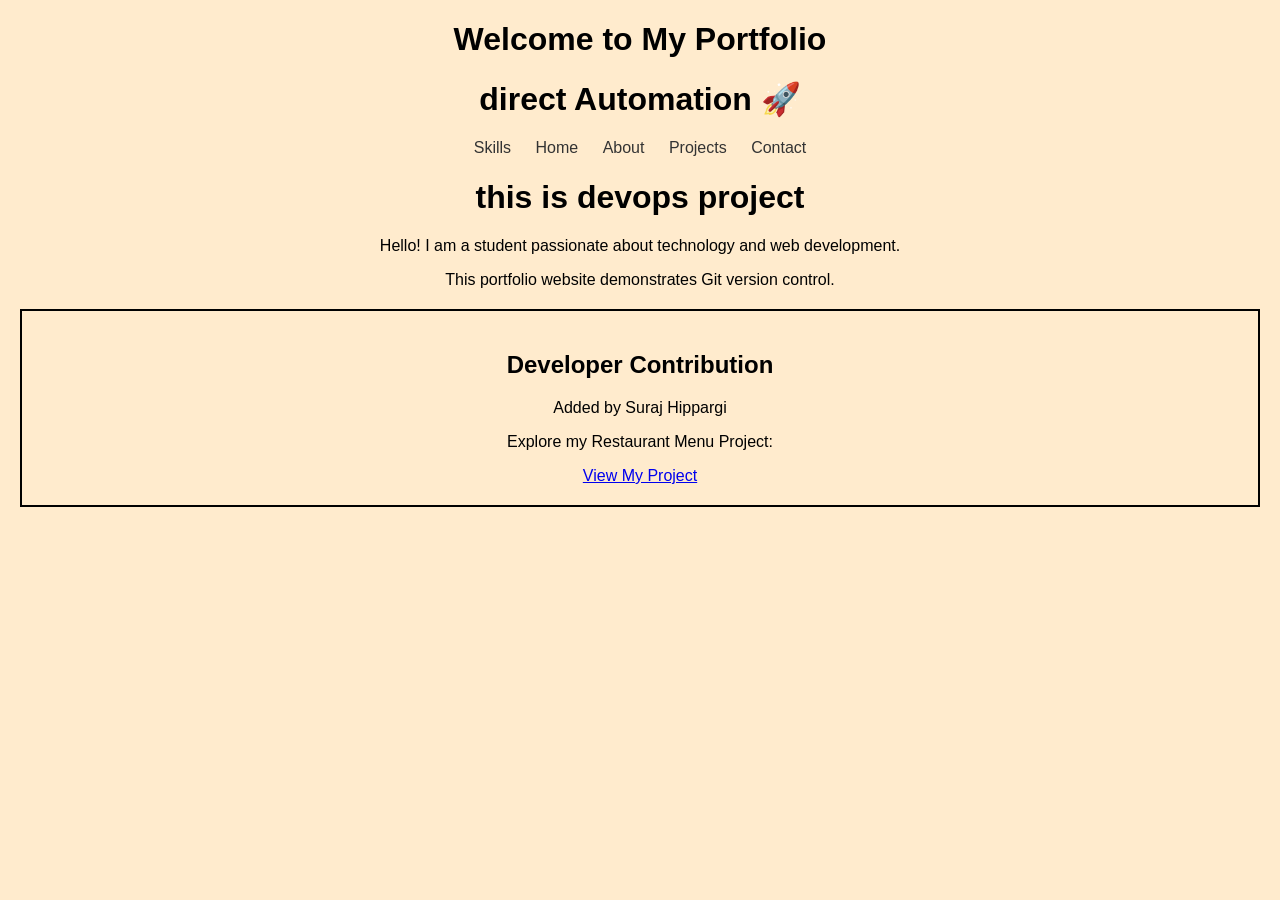
==== index.html @ c0fcdf60 "Added Suraj contribution section" ====
<!DOCTYPE html>
<html>
<head>
<title>Student Portfolio</title>
<link rel="stylesheet" href="style.css">
</head>

<body>

<h1>Welcome to My Portfolio</h1>
<h1> direct Automation 🚀</h1>
<nav>
<a href="skills.html">Skills</a>
<a href="index.html">Home</a>
<a href="about.html">About</a>
<a href="projects.html">Projects</a>
<a href="contact.html">Contact</a>
</nav>

<h1>this is devops project </h1>
<p>Hello! I am a student passionate about technology and web development.</p>
<p>This portfolio website demonstrates Git version control.</p>


<div style="border:2px solid black; padding:20px; margin:20px; text-align:center;">
    <h2>Developer Contribution</h2>
    <p>Added by Suraj Hippargi</p>
    <p>Explore my Restaurant Menu Project:</p>
    <a href="https://surajhippargi77.github.io/Restaurant_menu_website/">View My Project</a>
</div>


</body>
</html>
---- style.css ----
body{
font-family: Arial;
margin:0;
padding:0;
text-align:center;
background-color: blanchedalmond;
}

header{
background:#333;
color:#333;
padding:20px;
}

nav a{
margin:10px;
color:#333;
text-decoration:none;
}

section{
padding:40px;
}

footer{
background:#333;
color:#333;
padding:10px;
}
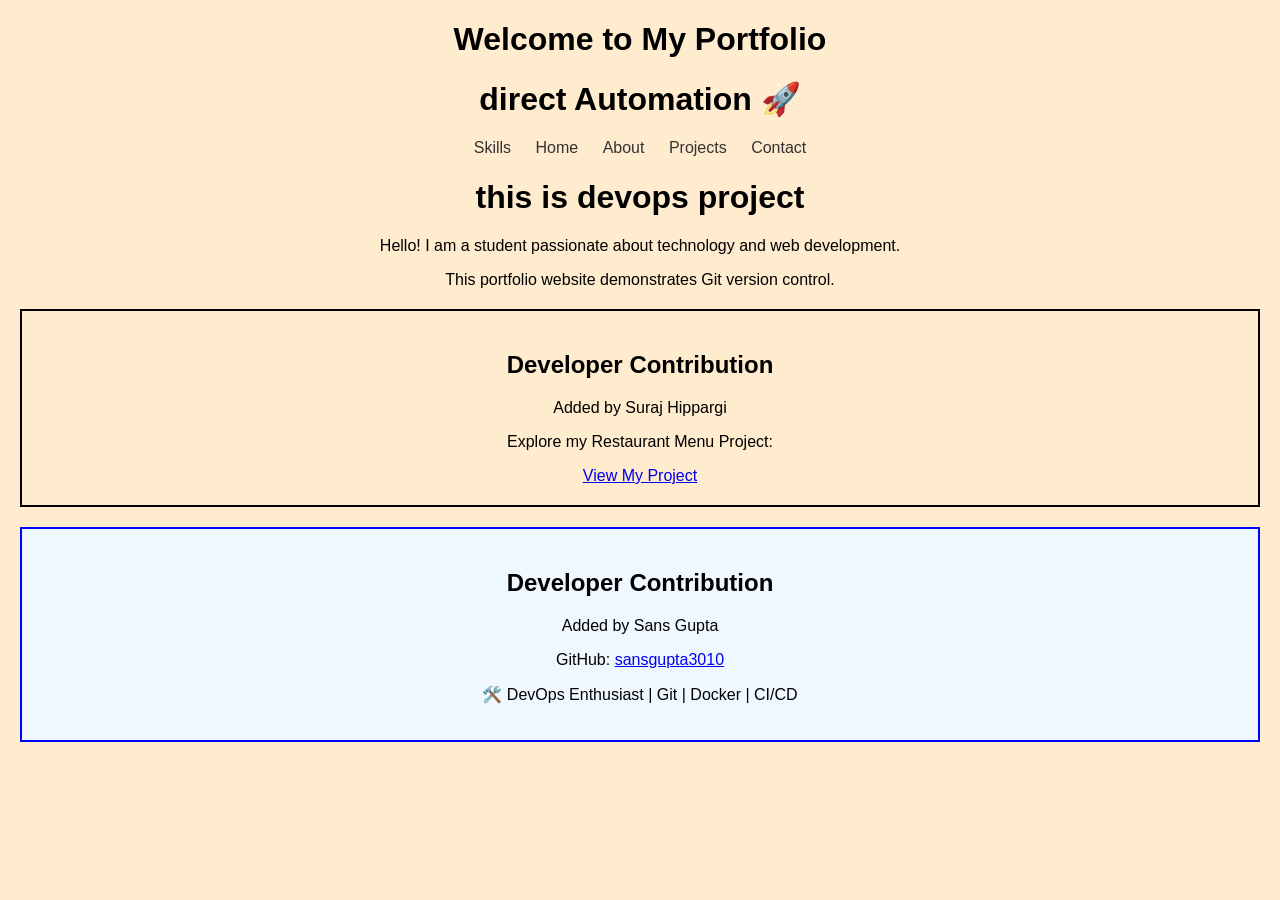
==== commit 0969e0c1: "Added Sans Gupta contribution section" ====
--- a/index.html
+++ b/index.html
@@ -1,7 +1,7 @@
 <!DOCTYPE html>
 <html>
 <head>
-<title>Student Portfolio</title>
+<title>Group Portfolio</title>
 <link rel="stylesheet" href="style.css">
 </head>
 
@@ -29,6 +29,12 @@
     <a href="https://surajhippargi77.github.io/Restaurant_menu_website/">View My Project</a>
 </div>
 
-
+<div style="border:2px solid blue; padding:20px; margin:20px; text-align:center; 
+background-color:#f0f8ff;">
+<h2>Developer Contribution</h2>
+<p>Added by Sans Gupta</p>
+<p>GitHub: <a href="https://github.com/sansgupta3010">sansgupta3010</a></p>
+<p>🛠️ DevOps Enthusiast | Git | Docker | CI/CD</p>
+</div>
 </body>
-</html>+</html>
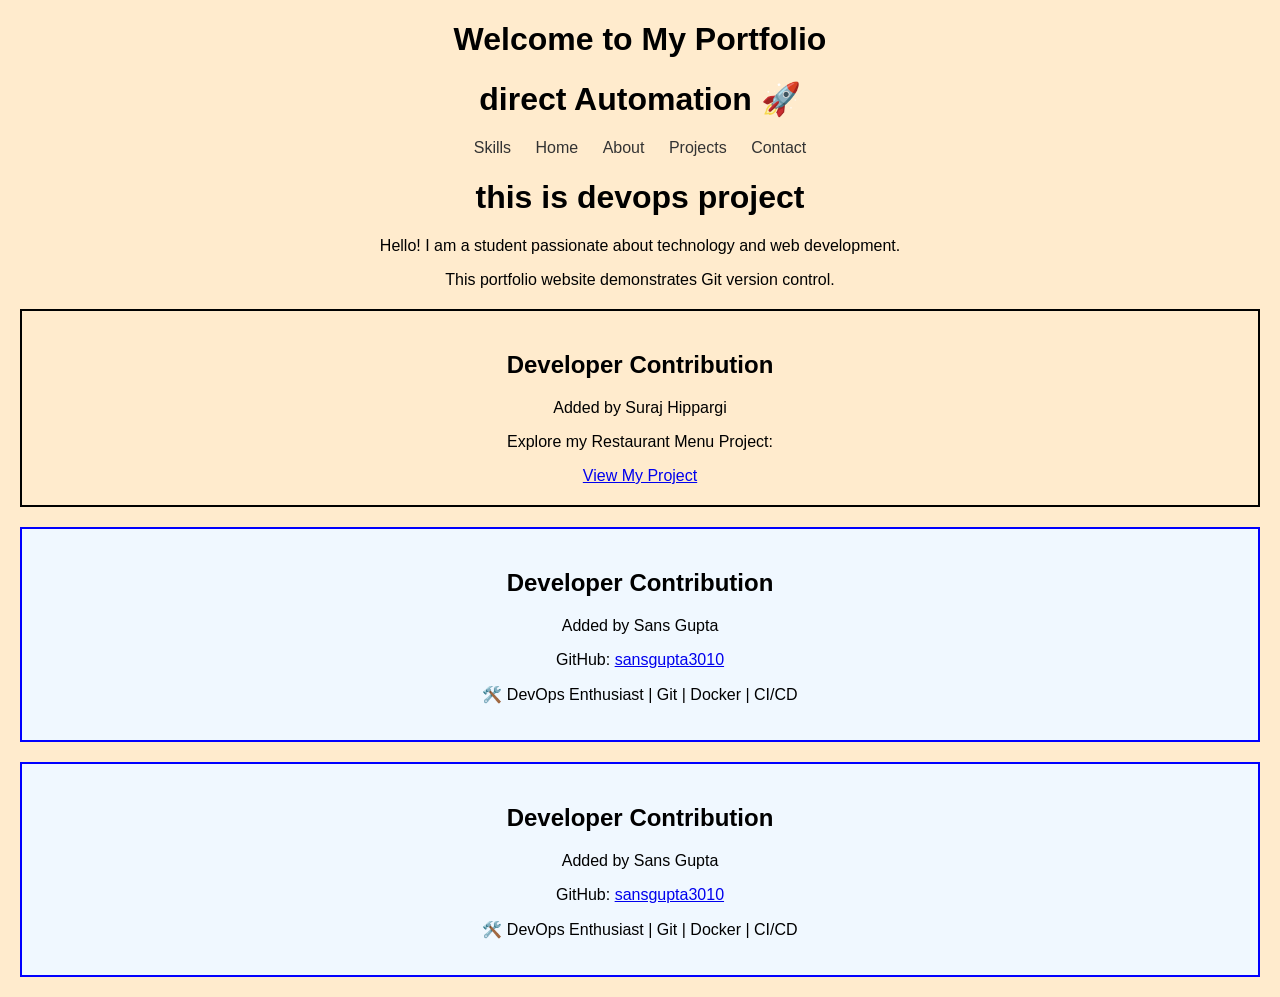
==== commit 9e4442b4: "Added Sans Gupta contribution section" ====
--- a/index.html
+++ b/index.html
@@ -36,5 +36,13 @@
 <p>GitHub: <a href="https://github.com/sansgupta3010">sansgupta3010</a></p>
 <p>🛠️ DevOps Enthusiast | Git | Docker | CI/CD</p>
 </div>
+<div style="border:2px solid blue; padding:20px; margin:20px; 
+text-align:center; background-color:#f0f8ff;">
+<h2>Developer Contribution</h2>
+<p>Added by Sans Gupta</p>
+<p>GitHub: <a 
+href="https://github.com/sansgupta3010">sansgupta3010</a></p>
+<p>🛠️ DevOps Enthusiast | Git | Docker | CI/CD</p>
+</div>
 </body>
 </html>
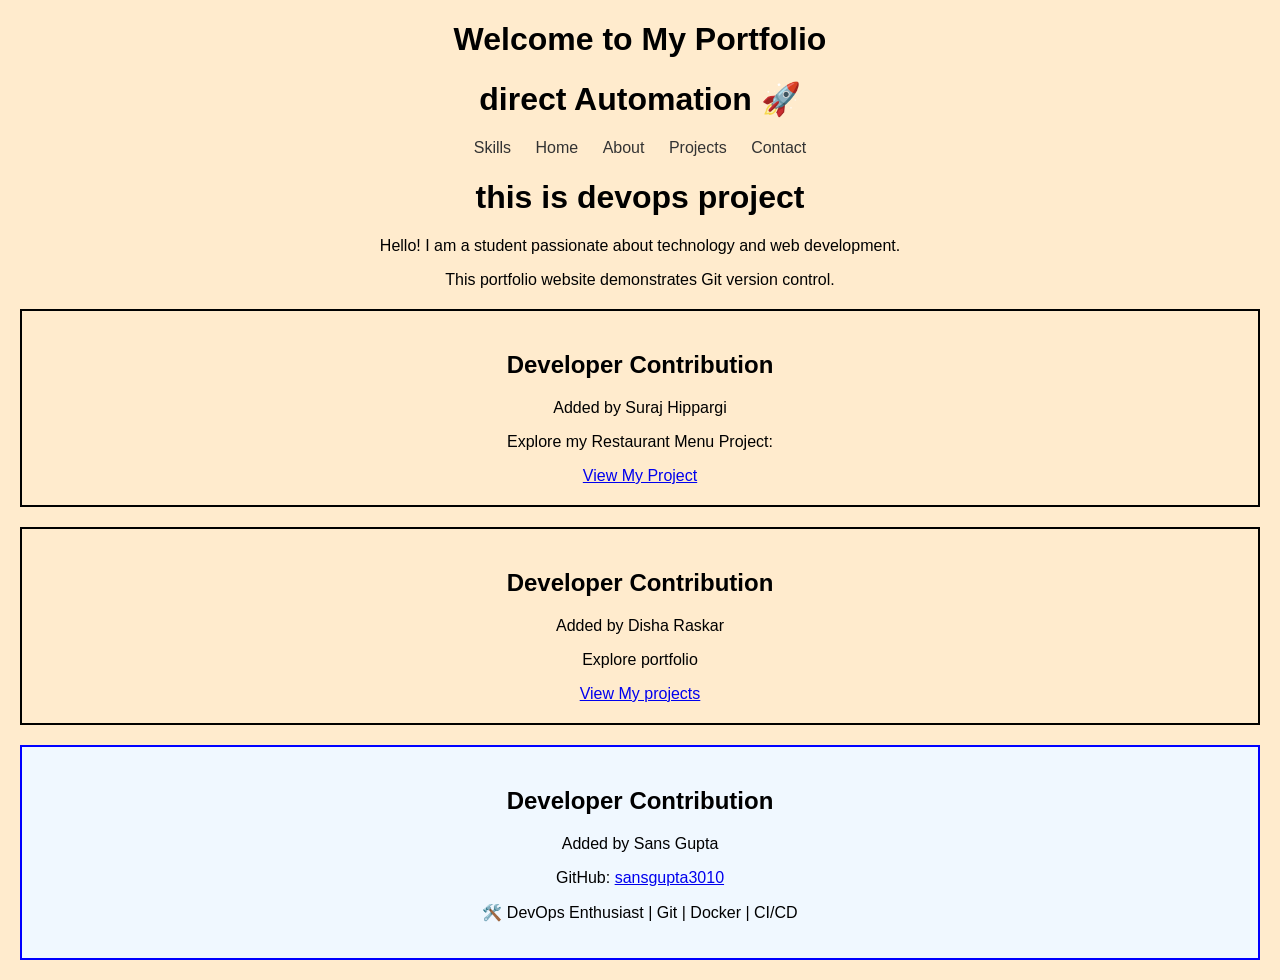
==== commit 7247d996: "updated index.html with my changes" ====
--- a/index.html
+++ b/index.html
@@ -29,6 +29,12 @@
     <a href="https://surajhippargi77.github.io/Restaurant_menu_website/">View My Project</a>
 </div>
 
+<div style="border:2px solid black; padding:20px; margin:20px; text-align:center;">
+    <h2>Developer Contribution</h2>
+    <p>Added by Disha Raskar</p>
+    <p>Explore portfolio</p>
+    <a href="https://dishaa-portfolio.netlify.app/">View My projects</a>
+</div>
 <div style="border:2px solid blue; padding:20px; margin:20px; text-align:center; 
 background-color:#f0f8ff;">
 <h2>Developer Contribution</h2>
@@ -36,13 +42,5 @@
 <p>GitHub: <a href="https://github.com/sansgupta3010">sansgupta3010</a></p>
 <p>🛠️ DevOps Enthusiast | Git | Docker | CI/CD</p>
 </div>
-<div style="border:2px solid blue; padding:20px; margin:20px; 
-text-align:center; background-color:#f0f8ff;">
-<h2>Developer Contribution</h2>
-<p>Added by Sans Gupta</p>
-<p>GitHub: <a 
-href="https://github.com/sansgupta3010">sansgupta3010</a></p>
-<p>🛠️ DevOps Enthusiast | Git | Docker | CI/CD</p>
-</div>
 </body>
 </html>
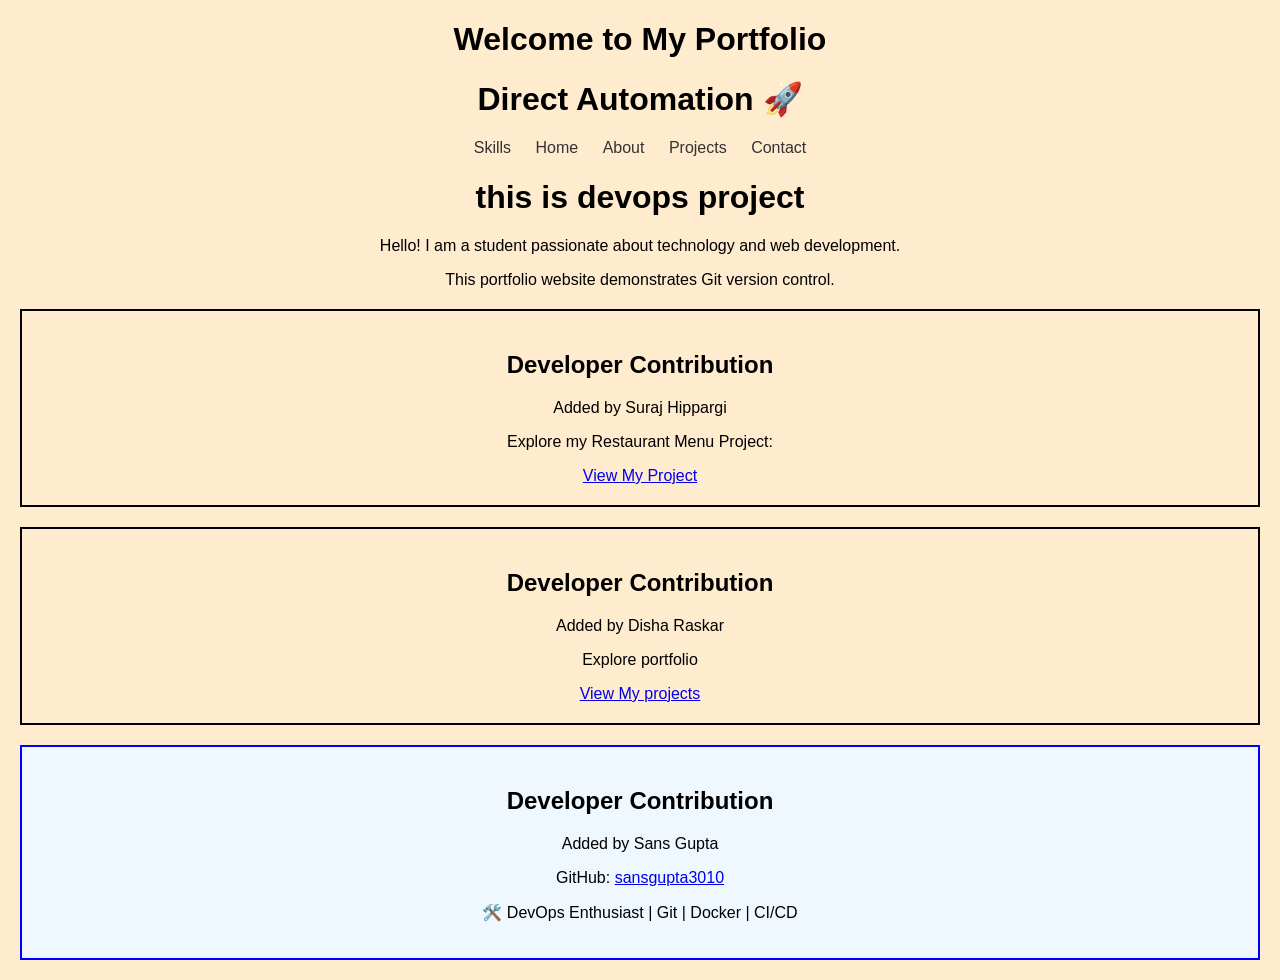
==== commit 6658c2bd: "Update index.html" ====
--- a/index.html
+++ b/index.html
@@ -8,7 +8,7 @@
 <body>
 
 <h1>Welcome to My Portfolio</h1>
-<h1> direct Automation 🚀</h1>
+<h1> Direct Automation 🚀</h1>
 <nav>
 <a href="skills.html">Skills</a>
 <a href="index.html">Home</a>
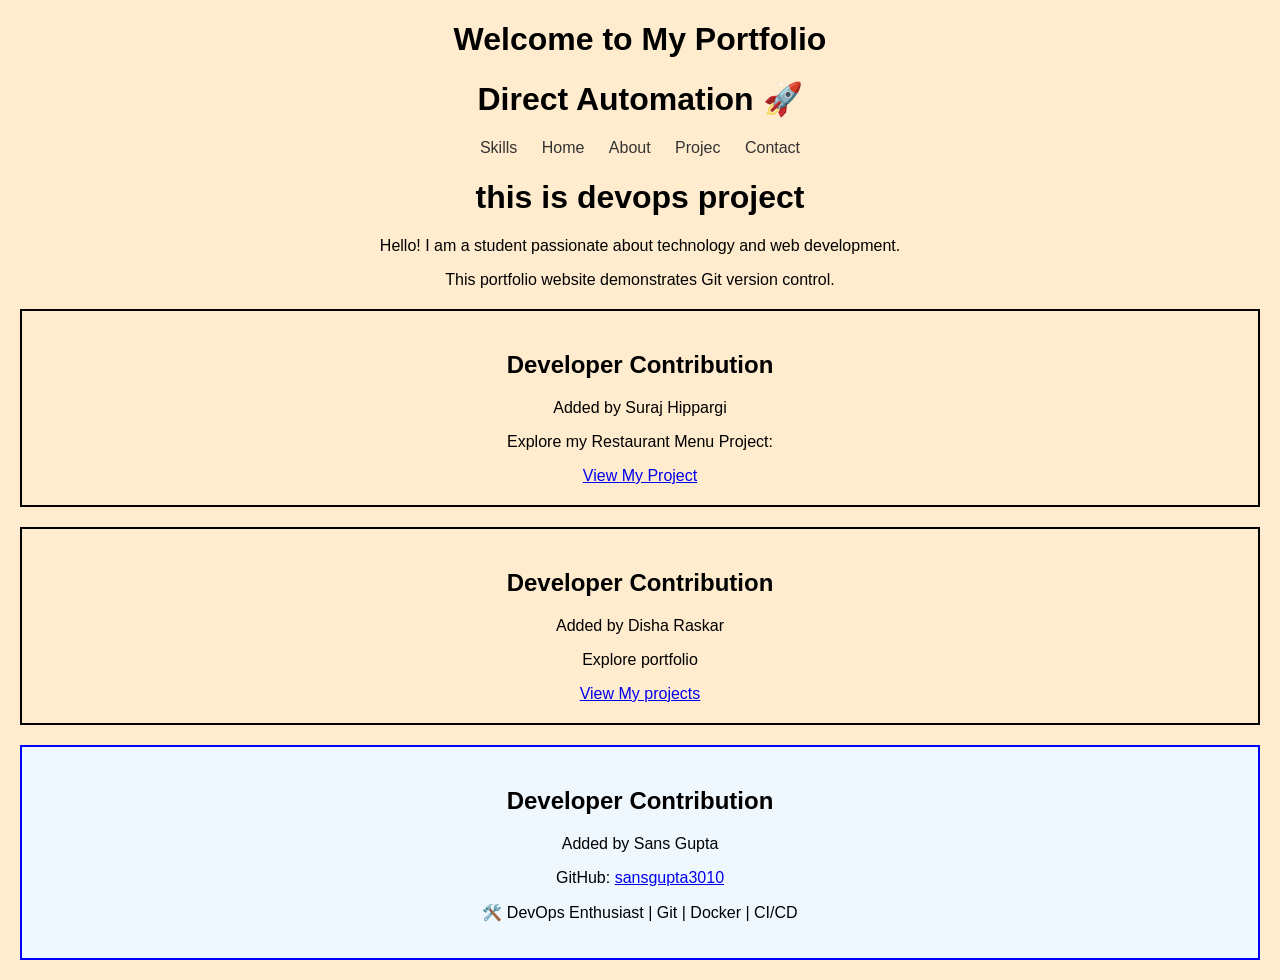
==== commit d5d3867a: "Update index.html" ====
--- a/index.html
+++ b/index.html
@@ -10,10 +10,10 @@
 <h1>Welcome to My Portfolio</h1>
 <h1> Direct Automation 🚀</h1>
 <nav>
-<a href="skills.html">Skills</a>
+<a href="skills.html">Skills </a>
 <a href="index.html">Home</a>
 <a href="about.html">About</a>
-<a href="projects.html">Projects</a>
+<a href="projects.html">Projec</a>
 <a href="contact.html">Contact</a>
 </nav>
 
